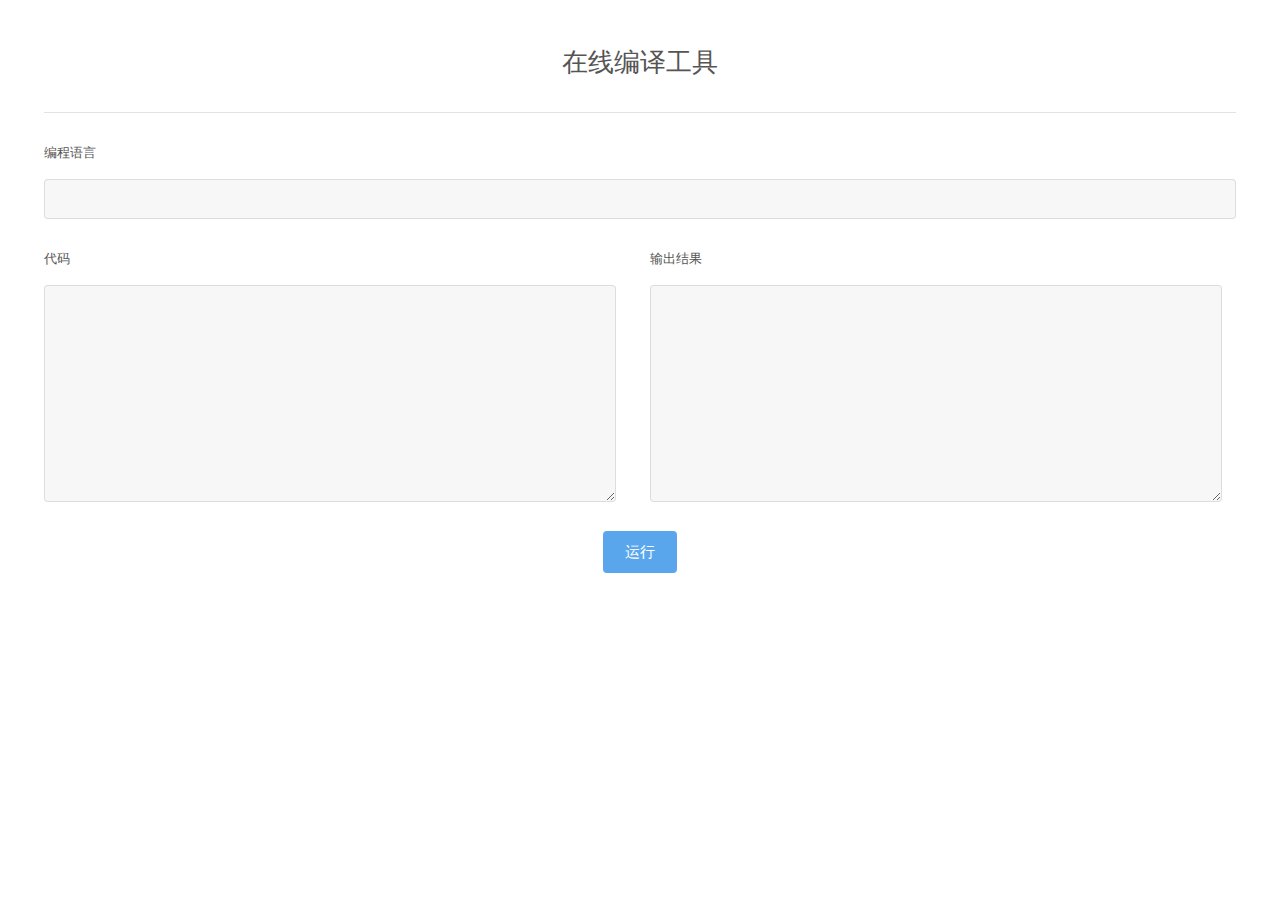
==== server/target/classes/static/index.html @ 2e4c4530 "improve" ====
<!doctype html>
<html lang="en">

<head>
    <meta charset="UTF-8">
    <meta name="viewport" content="width=device-width, user-scalable=no, initial-scale=1.0, maximum-scale=1.0, minimum-scale=1.0">
    <meta http-equiv="X-UA-Compatible" content="ie=edge">
    <link rel="stylesheet" href="assets/css/main.css" />
    <script src="assets/js/vue.min.js"></script>
    <script src="assets/js/axios.min.js"></script>
    <title>在线编译工具</title>
</head>

<body>
    <div class="box" id="codeompiler">
        <div class="content">
            <h2 class="align-center">在线编译工具</h2>
            <hr />
            <form action="#" method="post">
                <div class="field">
                    <label for="dept">编程语言</label>
                    <div class="select-wrapper">
                        <select v-model="plangID" @change="plangChange($event)">
                            <option v-for="(pl,index) in plang" :key="index" :value="pl.id"
                                v-text="pl.val"></option>
                        </select>
                    </div>
                </div>
                
                <div class="field half">
                    <label for="message">代码</label>
                    <textarea v-model="codeText" name="message" id="message" rows="8" placeholder="" 
                        onInput="this.parentNode.dataset.replicatedValue = this.value"></textarea>
                </div>
                
                <div class="field half">
                    <label style="margin-left: 30px;" for="message">输出结果</label>
                    <textarea readOnly="true" name="message" id="res" rows="8" placeholder=""></textarea>
                </div>

                <ul class="actions align-center">
                    <li><input value="运行" class="button special" type="button" @click="runCode($event)"></li>
                </ul>
            </form>
        </div>
    </div>
    <script src="assets/js/actions.js"></script>
</body>

</html>
---- server/target/classes/static/assets/css/main.css ----
@charset "UTF-8";
@import url(font-awesome.min.css);


	html, body, div, span, applet, object, iframe, h1, h2, h3, h4, h5, h6, p, blockquote, pre, a, abbr, acronym, address, big, cite, code, del, dfn, em, img, ins, kbd, q, s, samp, small, strike, strong, sub, sup, tt, var, b, u, i, center, dl, dt, dd, ol, ul, li, fieldset, form, label, legend, table, caption, tbody, tfoot, thead, tr, th, td, article, aside, canvas, details, embed, figure, figcaption, footer, header, hgroup, menu, nav, output, ruby, section, summary, time, mark, audio, video {
		margin: 0;
		padding: 0;
		border: 0;
		font-size: 100%;
		font: inherit;
		vertical-align: baseline;
	}

	article, aside, details, figcaption, figure, footer, header, hgroup, menu, nav, section {
		display: block;
	}

	body {
		line-height: 1;
	}

	ol, ul {
		list-style: none;
	}

	blockquote, q {
		quotes: none;
	}

	blockquote:before, blockquote:after, q:before, q:after {
		content: '';
		content: none;
	}

	table {
		border-collapse: collapse;
		border-spacing: 0;
	}

	body {
		-webkit-text-size-adjust: none;
	}

/* Box Model */

	*, *:before, *:after {
		-moz-box-sizing: border-box;
		-webkit-box-sizing: border-box;
		box-sizing: border-box;
	}


/* Basic */

	@-ms-viewport {
		width: device-width;
	}

	body {
		-ms-overflow-style: scrollbar;
	}

	@media screen and (max-width: 480px) {

		html, body {
			min-width: 320px;
		}

	}

	body {
		background: #fff;
	}

		body.is-loading *, body.is-loading *:before, body.is-loading *:after {
			-moz-animation: none !important;
			-webkit-animation: none !important;
			-ms-animation: none !important;
			animation: none !important;
			-moz-transition: none !important;
			-webkit-transition: none !important;
			-ms-transition: none !important;
			transition: none !important;
		}

/* Type */

	html {
		font-size: 13pt;
	}

		@media screen and (max-width: 1680px) {

			html {
				font-size: 11pt;
			}

		}

		@media screen and (max-width: 1280px) {

			html {
				font-size: 11pt;
			}

		}

		@media screen and (max-width: 980px) {

			html {
				font-size: 12pt;
			}

		}

		@media screen and (max-width: 736px) {

			html {
				font-size: 12pt;
			}

		}

		@media screen and (max-width: 480px) {

			html {
				font-size: 12pt;
			}

		}

	body {
		background-color: #fff;
		color: #444;
	}

	body, input, select, textarea {
		font-family: "Taviraj", serif;
		font-weight: 300;
		font-size: 1rem;
		line-height: 1.65;
	}

	a {
		text-decoration: underline;
	}

		a:hover {
			text-decoration: none;
		}

	strong, b {
		font-weight: 400;
	}

	em, i {
		font-style: italic;
	}

	p {
		margin: 0 0 2rem 0;
	}

	h1, h2, h3, h4, h5, h6 {
		font-weight: 400;
		line-height: 1.5;
		margin: 0 0 1.5rem 0;
	}

		h1 a, h2 a, h3 a, h4 a, h5 a, h6 a {
			color: inherit;
			text-decoration: none;
		}

	h2 {
		font-size: 1.75rem;
		text-transform: uppercase;
	}

		@media screen and (max-width: 736px) {

			h2 {
				font-size: 1.5rem;
			}

		}

	h3 {
		font-size: 1.35rem;
		text-transform: uppercase;
	}

	h4 {
		font-size: 1.1rem;
	}

	h5 {
		font-size: 0.9rem;
	}

	h6 {
		font-size: 0.7rem;
	}

	sub {
		font-size: 0.8rem;
		position: relative;
		top: 0.5rem;
	}

	sup {
		font-size: 0.8rem;
		position: relative;
		top: -0.5rem;
	}

	blockquote {
		border-left: solid 4px;
		font-style: italic;
		margin: 0 0 2rem 0;
		padding: 0.5rem 0 0.5rem 2rem;
	}

	code {
		border-radius: 4px;
		border: solid 1px;
		font-family: "Courier New", monospace;
		font-size: 0.9rem;
		margin: 0 0.25rem;
		padding: 0.25rem 0.65rem;
	}

	pre {
		-webkit-overflow-scrolling: touch;
		font-family: "Courier New", monospace;
		font-size: 0.9rem;
		margin: 0 0 2rem 0;
	}

		pre code {
			display: block;
			line-height: 1.75;
			padding: 1rem 1.5rem;
			overflow-x: auto;
		}

	hr {
		border: 0;
		border-bottom: solid 1px;
		margin: 2rem 0;
	}

		hr.major {
			margin: 3rem 0;
		}

	.align-left {
		text-align: left;
	}

	.align-center {
		text-align: center;
	}

	.align-right {
		text-align: right;
	}

	input, select, textarea {
		color: #555;
	}

	a {
		color: #5AA6ED;
	}

	strong, b {
		color: #555;
	}

	h1, h2, h3, h4, h5, h6 {
		color: #555;
	}

	blockquote {
		border-left-color: rgba(144, 144, 144, 0.25);
	}

	code {
		background: rgba(144, 144, 144, 0.075);
		border-color: rgba(144, 144, 144, 0.25);
	}

	hr {
		border-bottom-color: rgba(144, 144, 144, 0.25);
	}

/* Box */

	.box {
		margin-bottom: 2rem;
		background: #FFF;
	}

		.box .content {
			padding: 3rem;
		}

		.box > :last-child,
		.box > :last-child > :last-child,
		.box > :last-child > :last-child > :last-child {
			margin-bottom: 0;
		}

		.box.alt {
			border: 0;
			border-radius: 0;
			padding: 0;
		}

		@media screen and (max-width: 736px) {

			.box .content {
				padding: 2rem;
			}

		}

	.box {
		border-color: rgba(144, 144, 144, 0.25);
	}

/* Button */

	input[type="submit"],
	input[type="reset"],
	input[type="button"],
	button,
	.button {
		-moz-appearance: none;
		-webkit-appearance: none;
		-ms-appearance: none;
		appearance: none;
		-moz-transition: background-color 0.2s ease-in-out, color 0.2s ease-in-out;
		-webkit-transition: background-color 0.2s ease-in-out, color 0.2s ease-in-out;
		-ms-transition: background-color 0.2s ease-in-out, color 0.2s ease-in-out;
		transition: background-color 0.2s ease-in-out, color 0.2s ease-in-out;
		border-radius: 4px;
		border: 0;
		cursor: pointer;
		display: inline-block;
		font-weight: 400;
		height: 2.85rem;
		line-height: 2.95rem;
		padding: 0 1.5rem;
		text-align: center;
		text-decoration: none;
		white-space: nowrap;
		text-transform: uppercase;
	}

		input[type="submit"].icon,
		input[type="reset"].icon,
		input[type="button"].icon,
		button.icon,
		.button.icon {
			padding-left: 1.35rem;
		}

			input[type="submit"].icon:before,
			input[type="reset"].icon:before,
			input[type="button"].icon:before,
			button.icon:before,
			.button.icon:before {
				margin-right: 0.5rem;
			}

		input[type="submit"].fit,
		input[type="reset"].fit,
		input[type="button"].fit,
		button.fit,
		.button.fit {
			display: block;
			margin: 0 0 1rem 0;
			width: 100%;
		}

		input[type="submit"].small,
		input[type="reset"].small,
		input[type="button"].small,
		button.small,
		.button.small {
			font-size: 0.8rem;
		}

		input[type="submit"].big,
		input[type="reset"].big,
		input[type="button"].big,
		button.big,
		.button.big {
			font-size: 1.35rem;
		}

		input[type="submit"].disabled, input[type="submit"]:disabled,
		input[type="reset"].disabled,
		input[type="reset"]:disabled,
		input[type="button"].disabled,
		input[type="button"]:disabled,
		button.disabled,
		button:disabled,
		.button.disabled,
		.button:disabled {
			-moz-pointer-events: none;
			-webkit-pointer-events: none;
			-ms-pointer-events: none;
			pointer-events: none;
			opacity: 0.25;
		}

		@media screen and (max-width: 480px) {

			input[type="submit"],
			input[type="reset"],
			input[type="button"],
			button,
			.button {
				padding: 0;
			}

		}

	input[type="submit"],
	input[type="reset"],
	input[type="button"],
	button,
	.button {
		background-color: #f2f2f2;
		color: #000 !important;
	}

		input[type="submit"]:hover,
		input[type="reset"]:hover,
		input[type="button"]:hover,
		button:hover,
		.button:hover {
			background-color: white;
		}

		input[type="submit"]:active,
		input[type="reset"]:active,
		input[type="button"]:active,
		button:active,
		.button:active {
			background-color: #e5e5e5;
		}

		input[type="submit"].alt,
		input[type="reset"].alt,
		input[type="button"].alt,
		button.alt,
		.button.alt {
			background-color: transparent;
			box-shadow: inset 0 0 0 2px rgba(144, 144, 144, 0.25);
			color: #555 !important;
		}

			input[type="submit"].alt:hover,
			input[type="reset"].alt:hover,
			input[type="button"].alt:hover,
			button.alt:hover,
			.button.alt:hover {
				background-color: rgba(144, 144, 144, 0.075);
			}

			input[type="submit"].alt:active,
			input[type="reset"].alt:active,
			input[type="button"].alt:active,
			button.alt:active,
			.button.alt:active {
				background-color: rgba(144, 144, 144, 0.2);
			}

			input[type="submit"].alt.icon:before,
			input[type="reset"].alt.icon:before,
			input[type="button"].alt.icon:before,
			button.alt.icon:before,
			.button.alt.icon:before {
				color: #bbb;
			}

		input[type="submit"].special,
		input[type="reset"].special,
		input[type="button"].special,
		button.special,
		.button.special {
			background-color: #5AA6ED;
			color: #ffffff !important;
		}

			input[type="submit"].special:hover,
			input[type="reset"].special:hover,
			input[type="button"].special:hover,
			button.special:hover,
			.button.special:hover {
				background-color: #71b2f0;
			}

			input[type="submit"].special:active,
			input[type="reset"].special:active,
			input[type="button"].special:active,
			button.special:active,
			.button.special:active {
				background-color: #439aea;
			}

/* Form */

	form {
		margin: 0 0 2rem 0;
	}

		form .field {
			margin-bottom: 2rem;
		}

			form .field.half {
				display: inline-block;
				width: 48%;
			}

				form .field.half.first {
					margin-right: 2.5%;
				}

		@media screen and (max-width: 980px) {

			form .field.half {
				display: block;
				width: 100%;
			}

				form .field.half.first {
					margin-right: 0;
				}

		}

	label {
		display: block;
		font-size: 0.9rem;
		font-weight: 400;
		margin: 0 0 1rem 0;
	}

	input[type="text"],
	input[type="password"],
	input[type="email"],
	select,
	textarea {
		-moz-appearance: none;
		-webkit-appearance: none;
		-ms-appearance: none;
		appearance: none;
		border-radius: 4px;
		border: none;
		border: solid 1px;
		color: inherit;
		display: block;
		outline: 0;
		padding: 0 1rem;
		text-decoration: none;
		width: 100%;
	}

		input[type="text"]:invalid,
		input[type="password"]:invalid,
		input[type="email"]:invalid,
		select:invalid,
		textarea:invalid {
			box-shadow: none;
		}

	.select-wrapper {
		text-decoration: none;
		display: block;
		position: relative;
	}

		.select-wrapper:before {
			-moz-osx-font-smoothing: grayscale;
			-webkit-font-smoothing: antialiased;
			font-family: FontAwesome;
			font-style: normal;
			font-weight: normal;
			text-transform: none !important;
		}

		.select-wrapper:before {
			content: '\f078';
			display: block;
			height: 2.75rem;
			line-height: 2.75rem;
			pointer-events: none;
			position: absolute;
			right: 0;
			text-align: center;
			top: 0;
			width: 2.75rem;
		}

		.select-wrapper select::-ms-expand {
			display: none;
		}

	input[type="text"],
	input[type="password"],
	input[type="email"],
	select {
		height: 2.75rem;
	}

	textarea {
		padding: 0.75rem 1rem;
	}

	input[type="checkbox"],
	input[type="radio"] {
		-moz-appearance: none;
		-webkit-appearance: none;
		-ms-appearance: none;
		appearance: none;
		display: block;
		float: left;
		margin-right: -2rem;
		opacity: 0;
		width: 1rem;
		z-index: -1;
	}

		input[type="checkbox"] + label,
		input[type="radio"] + label {
			text-decoration: none;
			cursor: pointer;
			display: inline-block;
			font-size: 1rem;
			font-weight: 300;
			padding-left: 2.4rem;
			padding-right: 0.75rem;
			position: relative;
		}

			input[type="checkbox"] + label:before,
			input[type="radio"] + label:before {
				-moz-osx-font-smoothing: grayscale;
				-webkit-font-smoothing: antialiased;
				font-family: FontAwesome;
				font-style: normal;
				font-weight: normal;
				text-transform: none !important;
			}

			input[type="checkbox"] + label:before,
			input[type="radio"] + label:before {
				border-radius: 4px;
				border: solid 1px;
				content: '';
				display: inline-block;
				height: 1.65rem;
				left: 0;
				line-height: 1.58125rem;
				position: absolute;
				text-align: center;
				top: 0;
				width: 1.65rem;
			}

		input[type="checkbox"]:checked + label:before,
		input[type="radio"]:checked + label:before {
			content: '\f00c';
		}

	input[type="checkbox"] + label:before {
		border-radius: 4px;
	}

	input[type="radio"] + label:before {
		border-radius: 100%;
	}

	::-webkit-input-placeholder {
		opacity: 1.0;
	}

	:-moz-placeholder {
		opacity: 1.0;
	}

	::-moz-placeholder {
		opacity: 1.0;
	}

	:-ms-input-placeholder {
		opacity: 1.0;
	}

	.formerize-placeholder {
		opacity: 1.0;
	}

	label {
		color: #555;
	}

	input[type="text"],
	input[type="password"],
	input[type="email"],
	select,
	textarea {
		background: rgba(144, 144, 144, 0.075);
		border-color: rgba(144, 144, 144, 0.25);
	}

		input[type="text"]:focus,
		input[type="password"]:focus,
		input[type="email"]:focus,
		select:focus,
		textarea:focus {
			border-color: #5AA6ED;
			box-shadow: 0 0 0 1px #5AA6ED;
		}

	.select-wrapper:before {
		color: rgba(144, 144, 144, 0.25);
	}

	input[type="checkbox"] + label,
	input[type="radio"] + label {
		color: #444;
	}

		input[type="checkbox"] + label:before,
		input[type="radio"] + label:before {
			background: rgba(144, 144, 144, 0.075);
			border-color: rgba(144, 144, 144, 0.25);
		}

	input[type="checkbox"]:checked + label:before,
	input[type="radio"]:checked + label:before {
		background-color: #5AA6ED;
		border-color: #5AA6ED;
		color: #ffffff;
	}

	input[type="checkbox"]:focus + label:before,
	input[type="radio"]:focus + label:before {
		border-color: #5AA6ED;
		box-shadow: 0 0 0 1px #5AA6ED;
	}

	::-webkit-input-placeholder {
		color: #bbb !important;
	}

	:-moz-placeholder {
		color: #bbb !important;
	}

	::-moz-placeholder {
		color: #bbb !important;
	}

	:-ms-input-placeholder {
		color: #bbb !important;
	}

	.formerize-placeholder {
		color: #bbb !important;
	}

	#res {
		margin-left: 30px;
	}
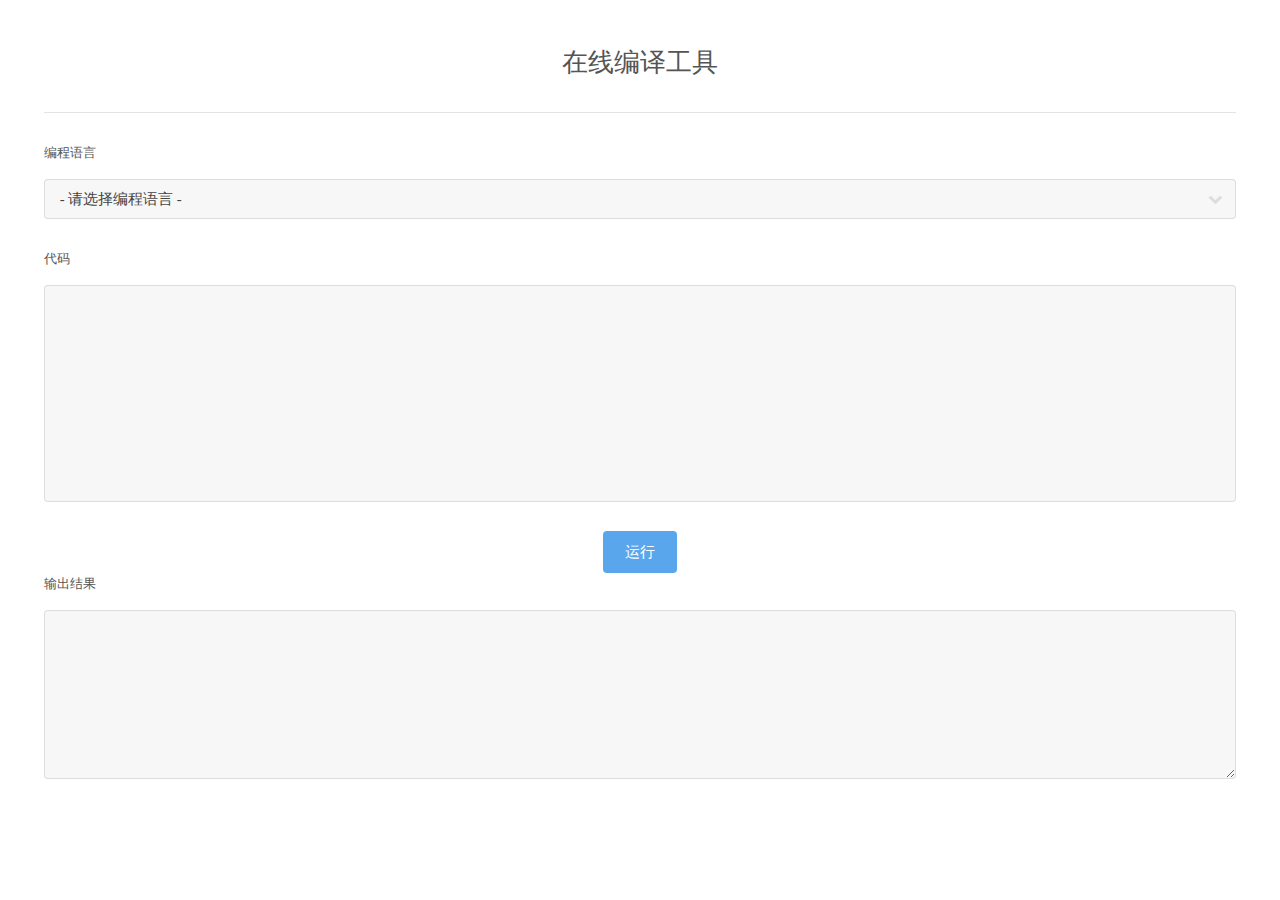
==== commit 6803ff21: "more web server" ====
--- a/server/target/classes/static/index.html
+++ b/server/target/classes/static/index.html
@@ -26,21 +26,18 @@
                         </select>
                     </div>
                 </div>
-                
-                <div class="field half">
-                    <label for="message">代码</label>
+                <label for="message">代码</label>
+                <div class="field grow-wrap">
                     <textarea v-model="codeText" name="message" id="message" rows="8" placeholder="" 
                         onInput="this.parentNode.dataset.replicatedValue = this.value"></textarea>
                 </div>
-                
-                <div class="field half">
-                    <label style="margin-left: 30px;" for="message">输出结果</label>
-                    <textarea readOnly="true" name="message" id="res" rows="8" placeholder=""></textarea>
-                </div>
-
                 <ul class="actions align-center">
                     <li><input value="运行" class="button special" type="button" @click="runCode($event)"></li>
                 </ul>
+                <div class="field">
+                    <label for="message">输出结果</label>
+                    <textarea name="message" id="message" rows="6" placeholder=""></textarea>
+                </div>
             </form>
         </div>
     </div>
--- a/server/target/classes/static/assets/css/main.css
+++ b/server/target/classes/static/assets/css/main.css
@@ -777,6 +777,20 @@
 		color: #bbb !important;
 	}
 
-	#res {
-		margin-left: 30px;
-	}
+	.grow-wrap {
+		display: grid;
+	  }
+	  .grow-wrap::after {
+		content: attr(data-replicated-value) " ";
+		white-space: pre-wrap;
+		visibility: hidden;
+	  }
+	  .grow-wrap > textarea {
+		resize: none;
+		overflow: hidden;
+	  }
+	  .grow-wrap > textarea,
+	  .grow-wrap::after {
+		font: inherit;
+		grid-area: 1 / 1 / 2 / 2;
+	  }
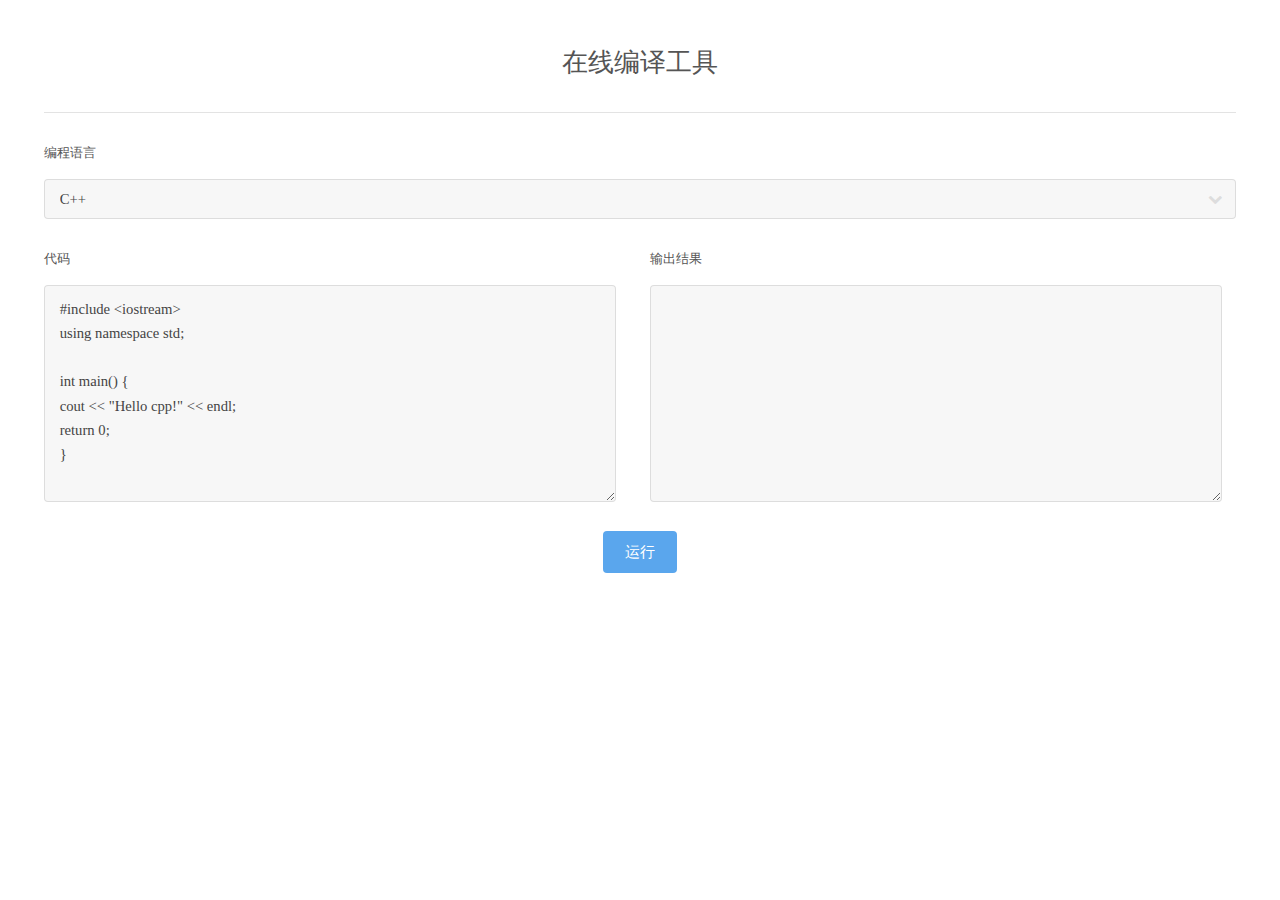
==== commit c8834b07: "后端服务器模块" ====
--- a/server/target/classes/static/index.html
+++ b/server/target/classes/static/index.html
@@ -26,18 +26,21 @@
                         </select>
                     </div>
                 </div>
-                <label for="message">代码</label>
-                <div class="field grow-wrap">
+                
+                <div class="field half">
+                    <label for="message">代码</label>
                     <textarea v-model="codeText" name="message" id="message" rows="8" placeholder="" 
                         onInput="this.parentNode.dataset.replicatedValue = this.value"></textarea>
                 </div>
+                
+                <div class="field half">
+                    <label style="margin-left: 30px;" for="message">输出结果</label>
+                    <textarea readOnly="true" name="message" id="res" rows="8" placeholder=""></textarea>
+                </div>
+
                 <ul class="actions align-center">
                     <li><input value="运行" class="button special" type="button" @click="runCode($event)"></li>
                 </ul>
-                <div class="field">
-                    <label for="message">输出结果</label>
-                    <textarea name="message" id="message" rows="6" placeholder=""></textarea>
-                </div>
             </form>
         </div>
     </div>
--- a/server/target/classes/static/assets/css/main.css
+++ b/server/target/classes/static/assets/css/main.css
@@ -777,20 +777,6 @@
 		color: #bbb !important;
 	}
 
-	.grow-wrap {
-		display: grid;
-	  }
-	  .grow-wrap::after {
-		content: attr(data-replicated-value) " ";
-		white-space: pre-wrap;
-		visibility: hidden;
-	  }
-	  .grow-wrap > textarea {
-		resize: none;
-		overflow: hidden;
-	  }
-	  .grow-wrap > textarea,
-	  .grow-wrap::after {
-		font: inherit;
-		grid-area: 1 / 1 / 2 / 2;
-	  }
+	#res {
+		margin-left: 30px;
+	}
